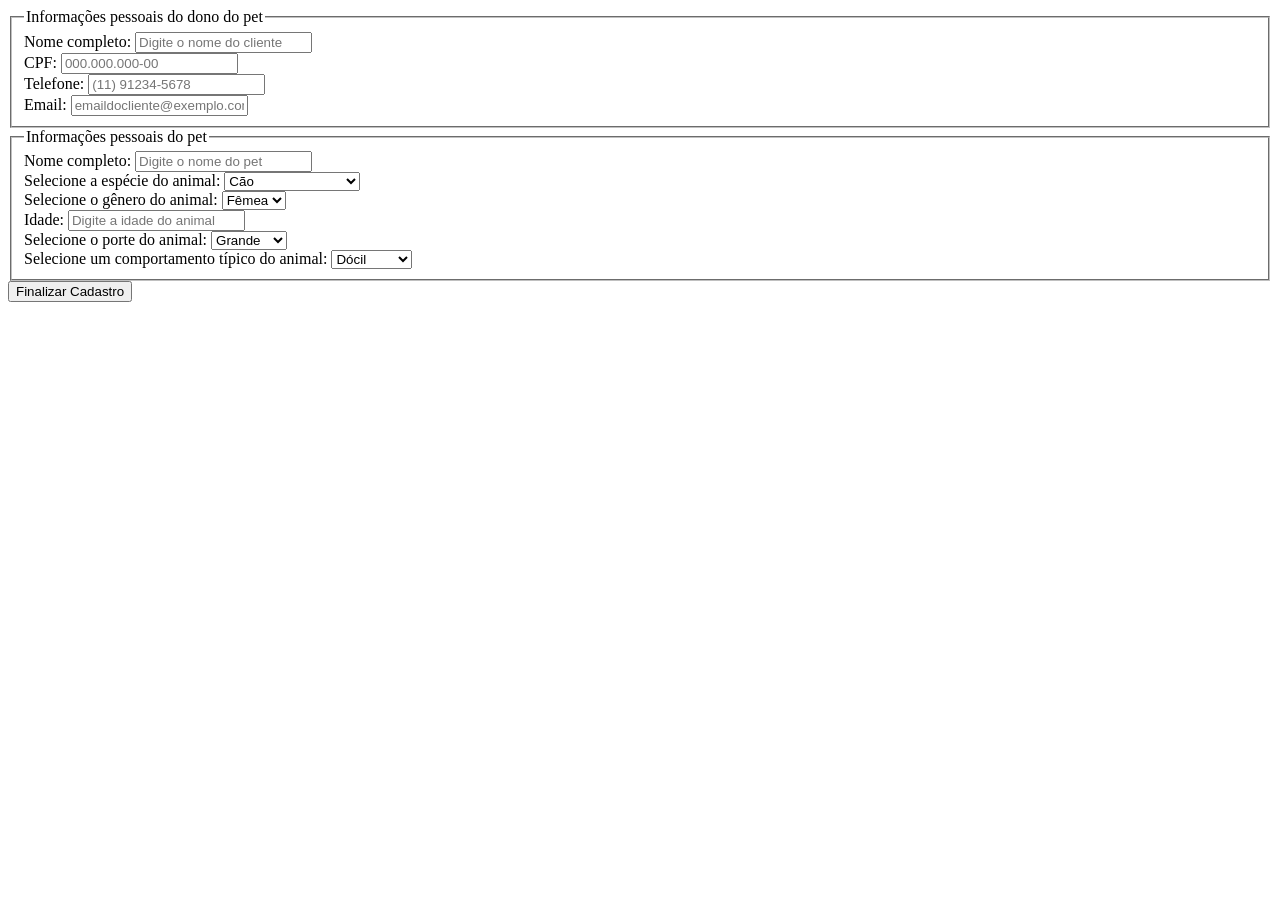
==== pages/cadastrar-clientes.html @ 1ab66119 "feat(cadastro): criar estrutura inicial da tela de cadastro" ====
<!DOCTYPE html>
<html lang="pt-br">
<head>
    <meta charset="UTF-8">
    <meta name="viewport" content="width=device-width, initial-scale=1.0">
    <title>Document</title>
</head>
<body>
    <form id="cadastroCliente">
        <!--forms do cliente-->
        <fieldset>
            <legend>Informações pessoais do dono do pet</legend>
            <div>
                <label for="nomeDono">Nome completo: </label>
                <input type="text" id="nomeDono" name="nomeDono" placeholder="Digite o nome do cliente">
            </div>
            <div>
                <label for="cpf">CPF: </label>
                <input type="text" id="cpf" name="cpf" placeholder="000.000.000-00">
            </div>
            <div>
                <label for="telefone">Telefone: </label>
                <input type="tel" id="tel" name="tel" placeholder="(11) 91234-5678">
            </div>
            <div>
                <label for="email">Email: </label>
                <input type="email" id="email" name="email" placeholder="emaildocliente@exemplo.com">
            </div>
        </fieldset>
        <!--forms do pet-->
        <fieldset>
            <legend>Informações pessoais do pet</legend>
            <div>
                <label for="nomePet">Nome completo: </label>
                <input type="text" id="nomePet" name="nomePet"placeholder="Digite o nome do pet">
            </div>
            <div>
                <label for="especie">Selecione a espécie do animal: </label>
                <select id="especie" name="especie">
                    <option value="cao">Cão</option>
                    <option value="gato">Gato</option>
                    <option value="ave">Ave</option>
                    <option value="pequenoMamifero">Pequeno Mamífero</option>
                    <option value="reptel">Réptil</option>
                    <option value="peixe">Peixe</option>
                </select>
            </div>
            <div>
                <label for="genero">Selecione o gênero do animal: </label>
                <select id="genero" name="genero">
                    <option value="fêmea">Fêmea</option>
                    <option value="macho">Macho</option>
                </select>
            </div>
            <div>
                <label for="idade">Idade: </label>
                <input id="idade" name="idade" type="text" placeholder="Digite a idade do animal">
            </div>
            <div>
                <label for="porte">Selecione o porte do animal: </label>
                <select id="porte" name="porte">
                    <option value="grande">Grande</option>
                    <option value="médio">Médio</option>
                    <option value="pequeno">Pequeno</option>
                </select>
            </div>
            <div>
                <label for="comportamento">Selecione um comportamento típico do animal: </label>
                <select id="comportamento" name="comportamento">
                    <option value="dócil">Dócil</option>
                    <option value="medroso">Medroso</option>
                    <option value="ansioso">Ansioso</option>
                    <option value="ansioso">Agressivo</option>
                    <option value="ansioso">Agitado</option>
                    <option value="ansioso">Calmo</option>
                </select>
            </div>
        </fieldset>
        <div class="button">
            <button type="submit">Finalizar Cadastro</button>
        </div>
    </form>
</body>
</html>

<!--
Sobre o pet
Gênero
Idade
Porte (grande, médio, pequeno)
Cor pelagem
Comportamento do animal (dócil, medroso, ansioso, agressivo, agitado, calmo)
-->
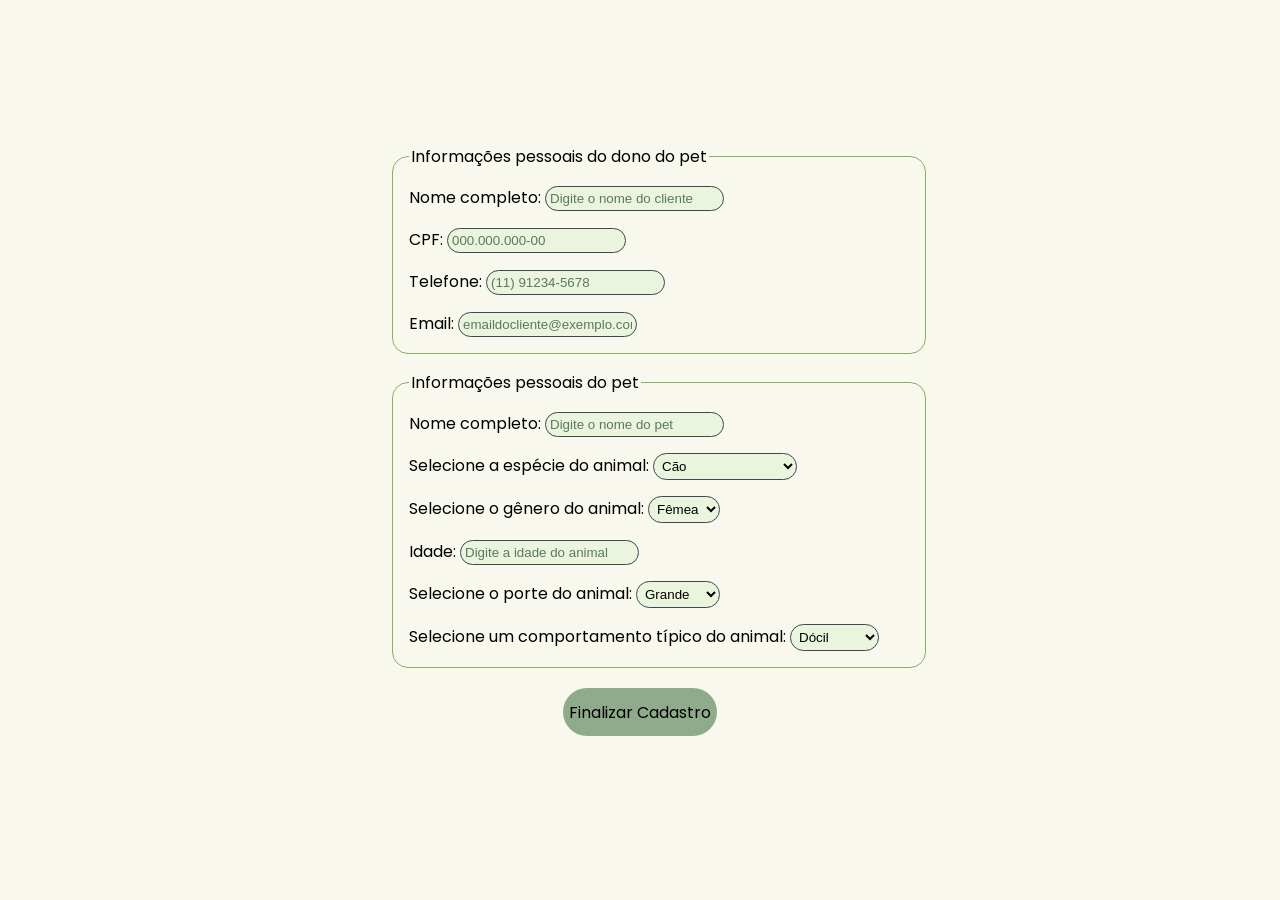
==== commit d618dd8c: "style(cadastro): adicionar estilo a tela de cadastro de cliente" ====
--- a/pages/cadastrar-clientes.html
+++ b/pages/cadastrar-clientes.html
@@ -3,7 +3,8 @@
 <head>
     <meta charset="UTF-8">
     <meta name="viewport" content="width=device-width, initial-scale=1.0">
-    <title>Document</title>
+    <link rel="stylesheet" href="../style/cadastro.css">
+    <title>Cadastrar Cliente</title>
 </head>
 <body>
     <form id="cadastroCliente">
@@ -81,13 +82,4 @@
         </div>
     </form>
 </body>
-</html>
-
-<!--
-Sobre o pet
-Gênero
-Idade
-Porte (grande, médio, pequeno)
-Cor pelagem
-Comportamento do animal (dócil, medroso, ansioso, agressivo, agitado, calmo)
--->+</html>
--- a/style/cadastro.css
+++ b/style/cadastro.css
@@ -0,0 +1,73 @@
+@import url('https://fonts.googleapis.com/css2?family=Poppins:wght@300;400;500;600;700&display=swap');
+
+html, body{
+    margin: 0;
+    padding: 0;
+    min-height: 100vh;
+    width: 100%;
+}
+
+body{
+    background-color: #f8f8ee;
+    font-family: 'Poppins', sans-serif;
+
+    display: flex;
+    flex-direction: column;
+    justify-content: center;
+    align-items: center;
+}
+
+form{
+    width: 100%;
+    max-width: 600px;
+    margin: 0 auto;
+    padding: 1rem;
+    width: clamp(280px, 90vw, 500px);
+}
+
+form div + div {
+    margin-top: 1em;
+}
+
+fieldset{
+    margin-bottom: 1em;
+    width: 100%;
+
+    padding: 1em;
+    border: 1px solid #8BAE66;
+    border-radius: 1em;
+}
+
+input, select{
+    background-color: #EBF4DD;
+    border-radius: 1em;
+    border: 0.1em solid #3B4953;
+    padding: 0.3em;
+}
+
+input::placeholder{
+    color: #5A7863;
+}
+
+input:focus{
+    border: none;
+    outline: 0.2em solid #628141;
+}
+
+button{
+    width: auto;
+    height: 3em;
+    margin-top: 2em;
+    display: block;
+    margin: 20px auto;
+    border-radius: 3em;
+    border: none;
+    font-size: 1em;
+    font-family: 'Poppins', sans-serif;
+    background-color: #90AB8B;
+}
+
+button:hover{
+    background-color: #628141;
+    color: white;
+}
